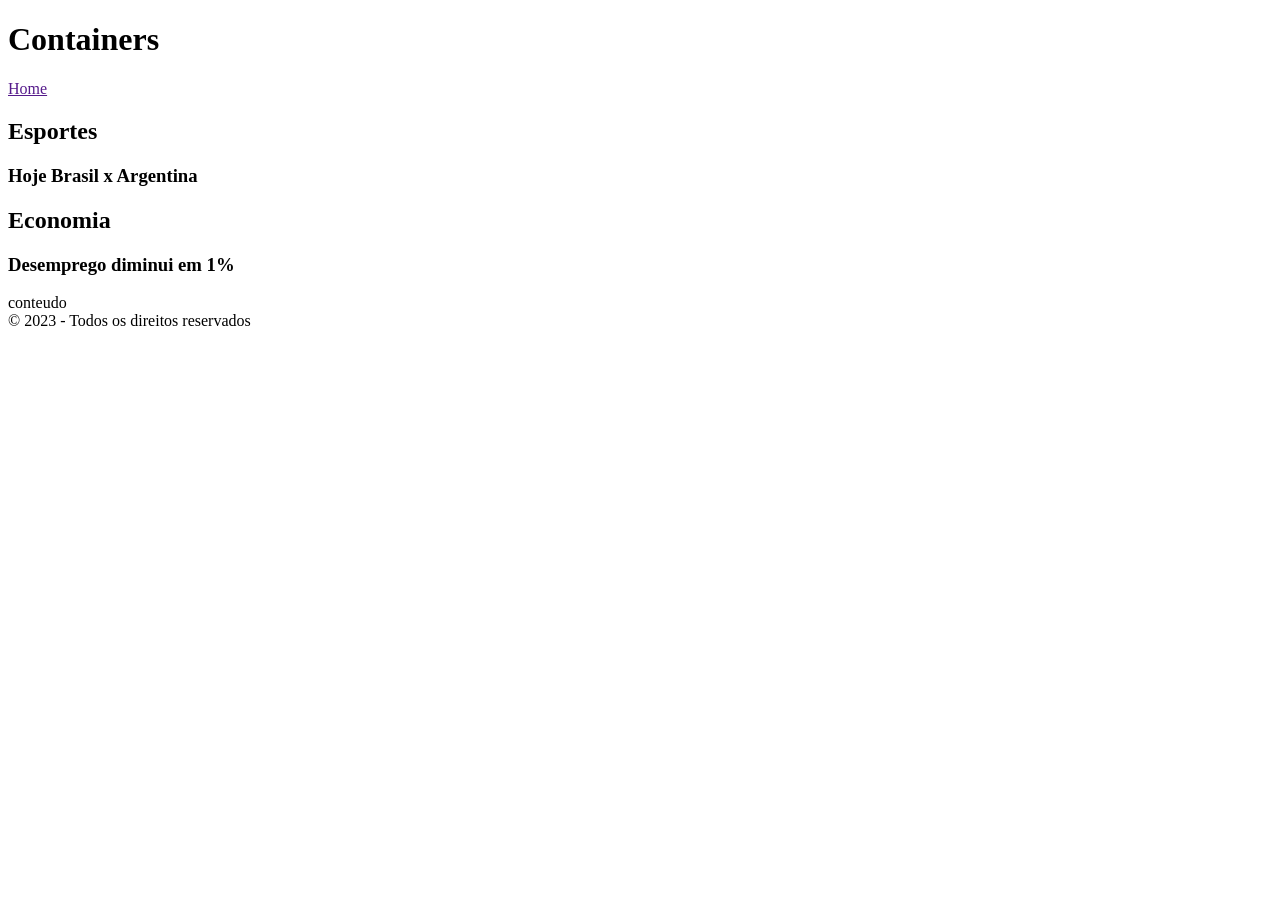
==== containers.html @ d3a9b2b3 "Add: Adicionando conteúdo do modulo 1" ====
<!DOCTYPE html>
<html lang="pt-br">
<head>
    <meta charset="UTF-8">
    <meta name="viewport" content="width=device-width, initial-scale=1.0">
    <title>Document</title>
</head>
<body>
    <header>
        <h1>Containers</h1>
        <nav>
            <a href="">Home</a>
        </nav>
    </header>
    <main>
        <div>
            <section>
                <h2>Esportes</h2>
                <article>
                    <h3>Hoje Brasil x Argentina</h3>
                </article>
            </section>
            <section>
                <h2>Economia</h2>
                <article>
                    <h3>Desemprego diminui em 1%</h3>
                </article>
            </section>
        </div>
    </main>
    <aside>
        conteudo
    </aside>
    <footer>
        &copy; 2023 - Todos os direitos reservados
    </footer>
</body>
</html>
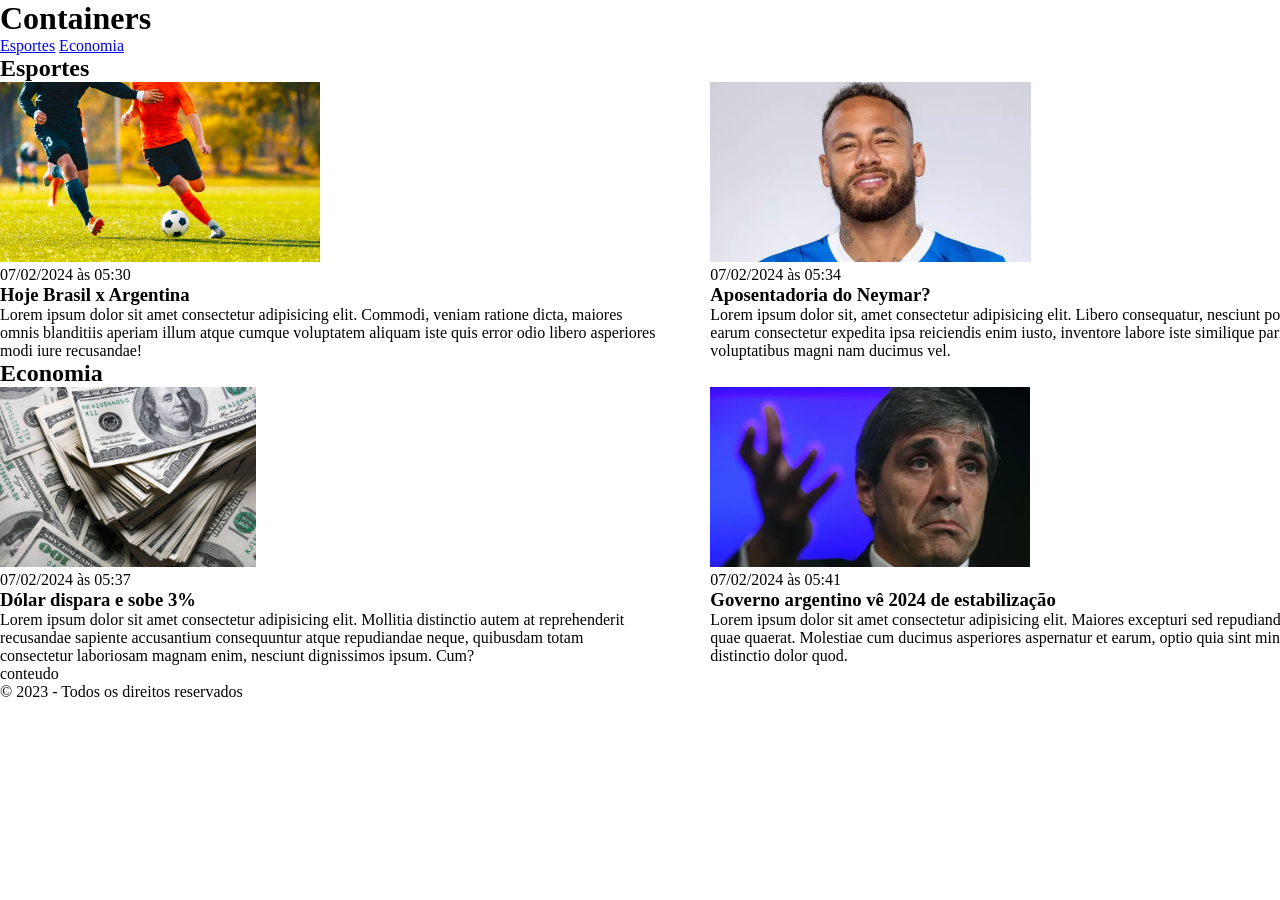
==== commit 1373e214: "add seção de finanças e esportes" ====
--- a/containers.html
+++ b/containers.html
@@ -4,29 +4,78 @@
     <meta charset="UTF-8">
     <meta name="viewport" content="width=device-width, initial-scale=1.0">
     <title>Document</title>
+    <link rel="stylesheet" href="main.css">
 </head>
 <body>
     <header>
-        <h1>Containers</h1>
-        <nav>
-            <a href="">Home</a>
-        </nav>
+        <div class="container">
+            <h1>Containers</h1>
+            <nav>
+                <ul>
+                    <li>
+                        <a href="#" title="Ir para seção de esportes">Esportes</a>
+                    </li>
+                    <li>
+                        <a href="#" title="Ir para seção de economia">Economia</a>
+                    </li>
+                </ul>
+            </nav>
+        </div>
     </header>
     <main>
-        <div>
-            <section>
-                <h2>Esportes</h2>
-                <article>
-                    <h3>Hoje Brasil x Argentina</h3>
-                </article>
-            </section>
-            <section>
-                <h2>Economia</h2>
-                <article>
-                    <h3>Desemprego diminui em 1%</h3>
-                </article>
-            </section>
-        </div>
+            <section id="esportes">
+                <div class="container">
+                    <h2>Esportes</h2>
+                    <div class="articles">
+                        <article>
+                            <img src="midias/jogadores.jpg" alt="jogadores de futebol" />
+                            <header>
+                                <time class="creation-date">07/02/2024 às 05:30</time>
+                            </header>
+                            <h3>Hoje Brasil x Argentina</h3>
+                            <p>
+                                Lorem ipsum dolor sit amet consectetur adipisicing elit. Commodi, veniam ratione dicta, maiores omnis blanditiis aperiam illum atque cumque voluptatem aliquam iste quis error odio libero asperiores modi iure recusandae!
+                            </p>
+                        </article>
+                        <article>
+                            <img src="midias/neymar.jpg" alt="Neymar sorrindo" />
+                            <header>
+                                <time class="creation-date">07/02/2024 às 05:34</time>
+                            </header>
+                            <h3>Aposentadoria do Neymar?</h3>
+                            <p>
+                                Lorem ipsum dolor sit, amet consectetur adipisicing elit. Libero consequatur, nesciunt porro quam earum consectetur expedita ipsa reiciendis enim iusto, inventore labore iste similique pariatur voluptatibus magni nam ducimus vel.
+                            </p>
+                        </article>
+                    </div>
+                </section>
+                    <section>
+                            <div class="container">
+                            <h2>Economia</h2>
+                            <div class="articles">
+                                <article>
+                                    <img src="midias/dolar.jpg" alt="Notas de dólar"/>
+                                    <header>
+                                        <time class="creation-date">07/02/2024 às 05:37</time>
+                                    </header>
+                                    <h3>Dólar dispara e sobe 3%</h3>
+                                    <p>
+                                        Lorem ipsum dolor sit amet consectetur adipisicing elit. Mollitia distinctio autem at reprehenderit recusandae sapiente accusantium consequuntur atque repudiandae neque, quibusdam totam consectetur laboriosam magnam enim, nesciunt dignissimos ipsum. Cum?
+                                    </p>
+                                </article>
+                                <article>
+                                    <img src="midias/governo argentino.jpg" alt="Ministro da economia da argentina"/>
+                                    <header>
+                                        <time class="creation-date">07/02/2024 às 05:41</time>
+                                        <h3>Governo argentino vê 2024 de estabilização</h3>
+                                        <p>
+                                            Lorem ipsum dolor sit amet consectetur adipisicing elit. Maiores excepturi sed repudiandae nemo, quae quaerat. Molestiae cum ducimus asperiores aspernatur et earum, optio quia sint minus aut distinctio dolor quod.
+                                        </p>
+                                    </header>
+                                </article>
+                            </div>
+                        </div>
+                    </section>
     </main>
     <aside>
         conteudo
--- a/main.css
+++ b/main.css
@@ -0,0 +1,28 @@
+* {
+    box-sizing: border-box;
+    margin: 0;
+    padding: 0;
+}
+
+header li{
+    display: inline;
+}
+
+.container {
+    width: 1366px;
+    margin: 0 auto;
+}
+
+.articles {
+    display: flex;
+    flex-wrap: wrap;
+    justify-content: space-between;
+}
+
+.articles article img {
+    height: 180px;
+}
+
+.articles article {
+    width: 48%;
+}
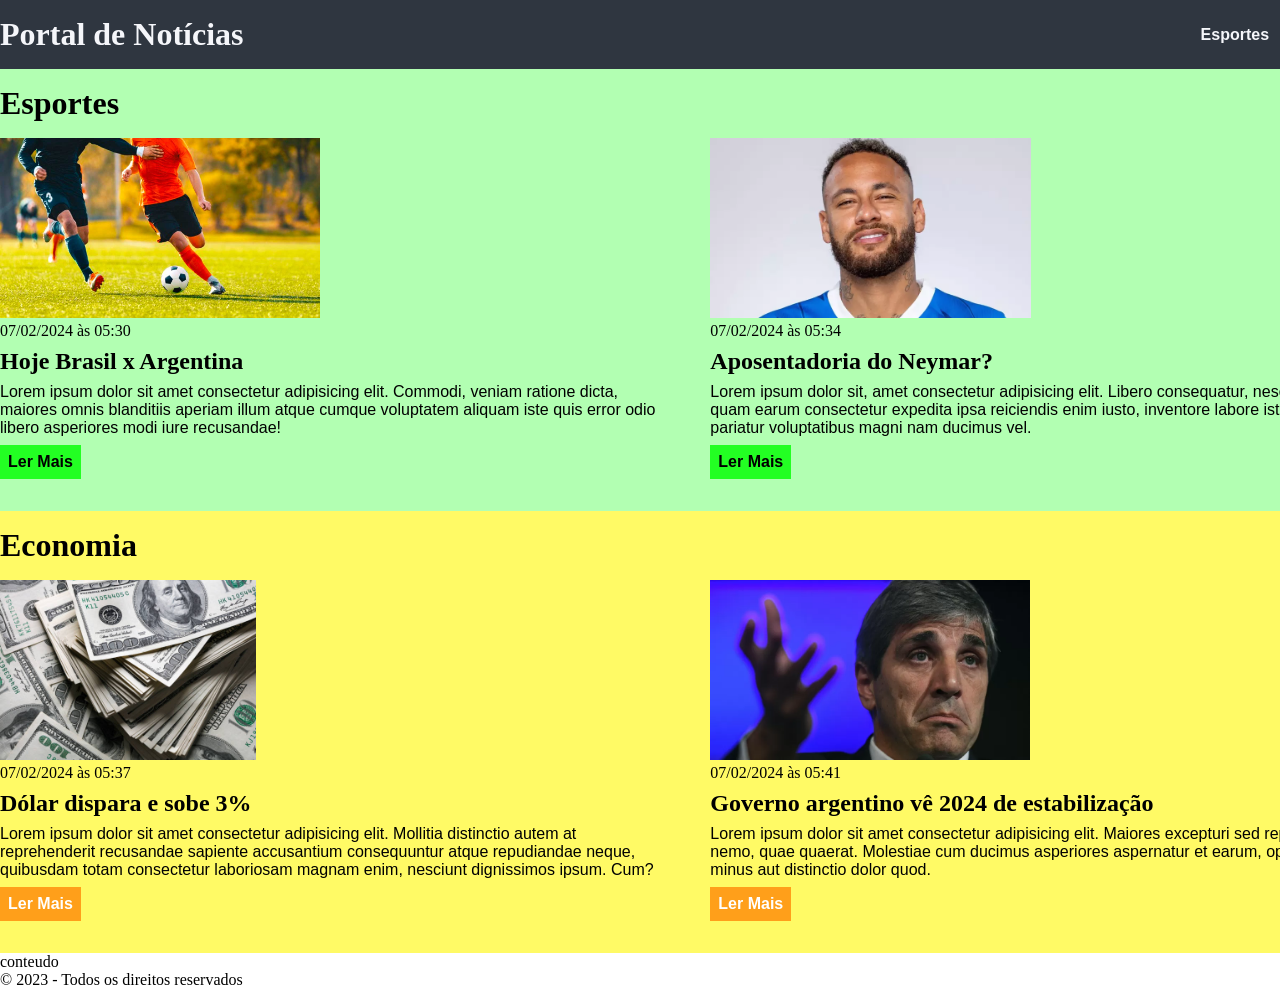
==== commit 6aa7e463: "add cor pras seções" ====
--- a/containers.html
+++ b/containers.html
@@ -9,14 +9,14 @@
 <body>
     <header>
         <div class="container">
-            <h1>Containers</h1>
+            <h1>Portal de Notícias</h1>
             <nav>
                 <ul>
                     <li>
-                        <a href="#" title="Ir para seção de esportes">Esportes</a>
+                        <a href="#esportes" title="Ir para seção de esportes">Esportes</a>
                     </li>
                     <li>
-                        <a href="#" title="Ir para seção de economia">Economia</a>
+                        <a href="#Economia" title="Ir para seção de economia">Economia</a>
                     </li>
                 </ul>
             </nav>
@@ -36,6 +36,7 @@
                             <p>
                                 Lorem ipsum dolor sit amet consectetur adipisicing elit. Commodi, veniam ratione dicta, maiores omnis blanditiis aperiam illum atque cumque voluptatem aliquam iste quis error odio libero asperiores modi iure recusandae!
                             </p>
+                            <a href="a" title="Leia mais sobre a notícia">Ler Mais</a>
                         </article>
                         <article>
                             <img src="midias/neymar.jpg" alt="Neymar sorrindo" />
@@ -46,10 +47,11 @@
                             <p>
                                 Lorem ipsum dolor sit, amet consectetur adipisicing elit. Libero consequatur, nesciunt porro quam earum consectetur expedita ipsa reiciendis enim iusto, inventore labore iste similique pariatur voluptatibus magni nam ducimus vel.
                             </p>
+                            <a href="a" title="Leia mais sobre a notícia">Ler Mais</a>
                         </article>
                     </div>
                 </section>
-                    <section>
+                    <section id="Economia">
                             <div class="container">
                             <h2>Economia</h2>
                             <div class="articles">
@@ -62,6 +64,7 @@
                                     <p>
                                         Lorem ipsum dolor sit amet consectetur adipisicing elit. Mollitia distinctio autem at reprehenderit recusandae sapiente accusantium consequuntur atque repudiandae neque, quibusdam totam consectetur laboriosam magnam enim, nesciunt dignissimos ipsum. Cum?
                                     </p>
+                                    <a href="a" title="Leia mais sobre a notícia">Ler Mais</a>
                                 </article>
                                 <article>
                                     <img src="midias/governo argentino.jpg" alt="Ministro da economia da argentina"/>
@@ -71,6 +74,7 @@
                                         <p>
                                             Lorem ipsum dolor sit amet consectetur adipisicing elit. Maiores excepturi sed repudiandae nemo, quae quaerat. Molestiae cum ducimus asperiores aspernatur et earum, optio quia sint minus aut distinctio dolor quod.
                                         </p>
+                                        <a href="a" title="Leia mais sobre a notícia">Ler Mais</a>
                                     </header>
                                 </article>
                             </div>
--- a/main.css
+++ b/main.css
@@ -4,8 +4,28 @@
     padding: 0;
 }
 
+header .container {
+    display:flex;
+    padding: 16px 0;
+    align-items: center;
+    justify-content: space-between;
+}
+
+body > header {
+    background-color: #2f3640;
+    color: #f5f6fa;
+}
+
 header li{
     display: inline;
+    font-family: Arial, Helvetica, sans-serif;
+    font-weight: bold;
+    margin-left: 16px;
+}
+
+header li a {
+    color: #f5f6fa;
+    text-decoration: none;
 }
 
 .container {
@@ -20,9 +40,67 @@
 }
 
 .articles article img {
-    height: 180px;
+   height: 180px;
 }
 
 .articles article {
     width: 48%;
+}
+
+section {
+    padding: 16px 0;
+}
+
+section h2,
+.articles article {
+    margin-bottom: 16px;
+}
+
+.articles article h3 {
+    margin-top: 8px;
+    margin-bottom: 8px;
+}
+
+.articles article a {
+    background-color: blue;
+    color: #fff;
+    padding: 8px;
+    display: inline-block;
+    text-decoration: none;
+    font-weight: bold;
+    margin-top: 8px;
+}
+
+.articles article a:hover {
+    text-decoration: underline;
+}
+
+.articles article p,
+.articles article a {
+    font-family: Arial, Helvetica, sans-serif;
+}
+
+.articles article h3 {
+    font-size: 24px;
+}
+
+section h2 {
+    font-size: 32px;
+}
+
+#esportes {
+    background-color: rgba(0,255,0,0.3);
+}
+
+#esportes .articles article a {
+    background-color: rgba(0,255,0,0.8);
+    color: #000;
+}
+
+#Economia {
+    background-color: #fffa65;
+}
+
+#Economia .articles article a {
+    background-color: #ff9f1a;
 }
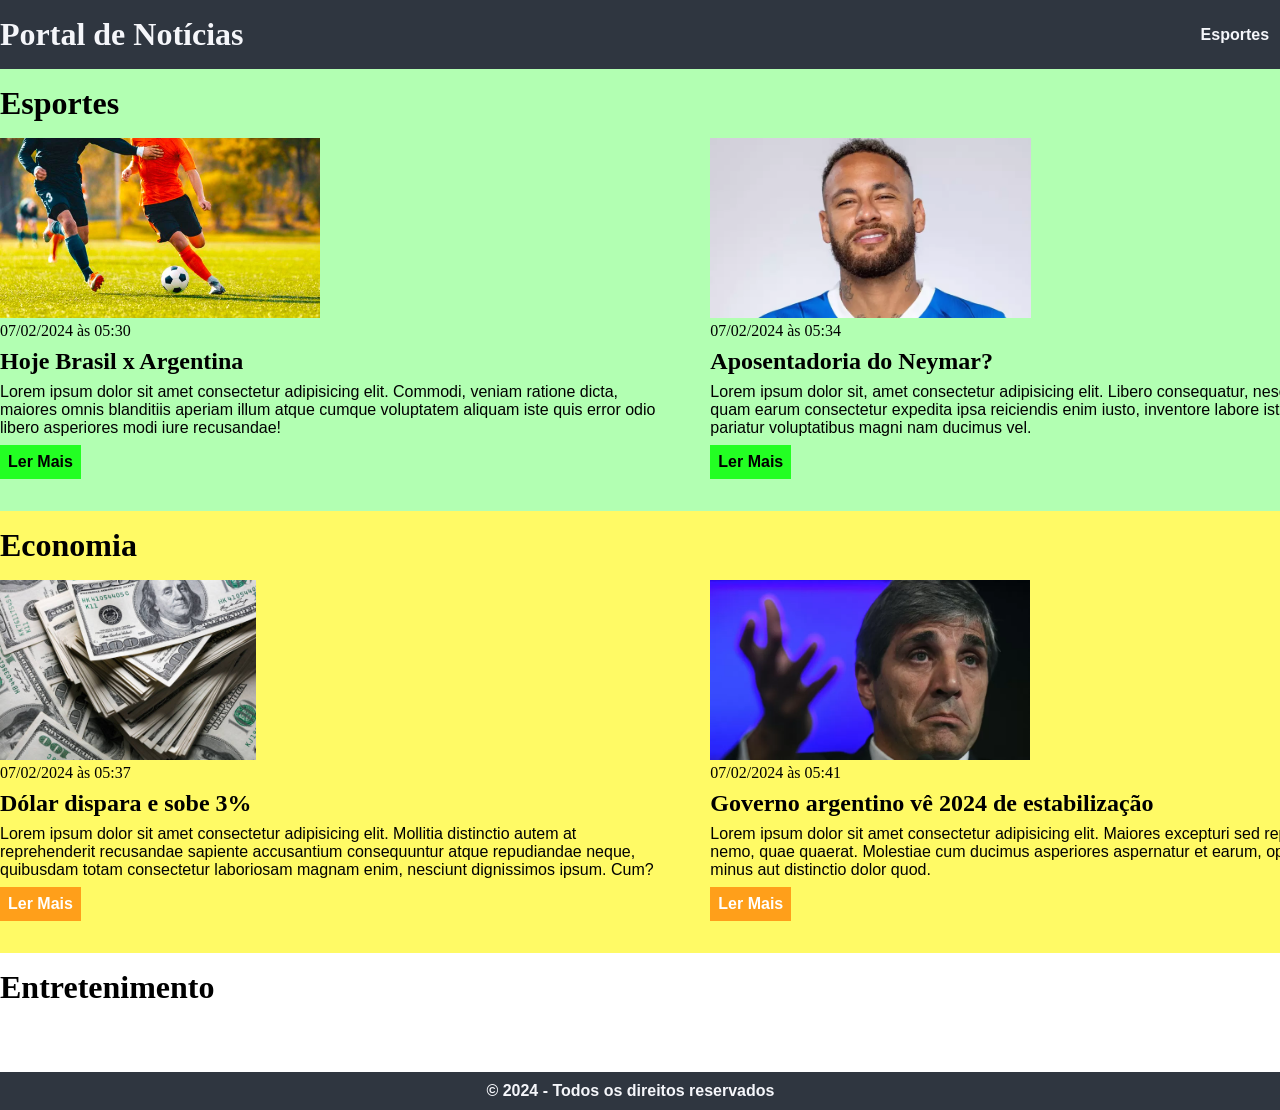
==== commit 54b98749: "remove imgs" ====
--- a/containers.html
+++ b/containers.html
@@ -80,12 +80,24 @@
                             </div>
                         </div>
                     </section>
+                    <section id="Entretenimento">
+                        <div class="container">
+                            <h2>Entretenimento</h2>
+                            <div class="articles">
+                                <article>
+                                    <img src="">
+                                </article>
+                            </div>
+                        </div>
+                    </section>
     </main>
     <aside>
         conteudo
     </aside>
     <footer>
-        &copy; 2023 - Todos os direitos reservados
+        <div class="container">
+            &copy; 2024 - Todos os direitos reservados
+        </div>
     </footer>
 </body>
 </html>
--- a/main.css
+++ b/main.css
@@ -14,6 +14,20 @@
 body > header {
     background-color: #2f3640;
     color: #f5f6fa;
+}
+
+body > footer {
+    background-color: #2f3640;
+    color: #f5f6fa;
+    font-family: Arial, Helvetica, sans-serif;
+    font-weight: 600;
+}
+
+footer .container {
+    display:flex;
+    padding: 10px 0;
+    padding-left: 38%;
+    align-items: center;
 }
 
 header li{
@@ -103,4 +117,8 @@
 
 #Economia .articles article a {
     background-color: #ff9f1a;
+}
+
+aside {
+    display: none;
 }
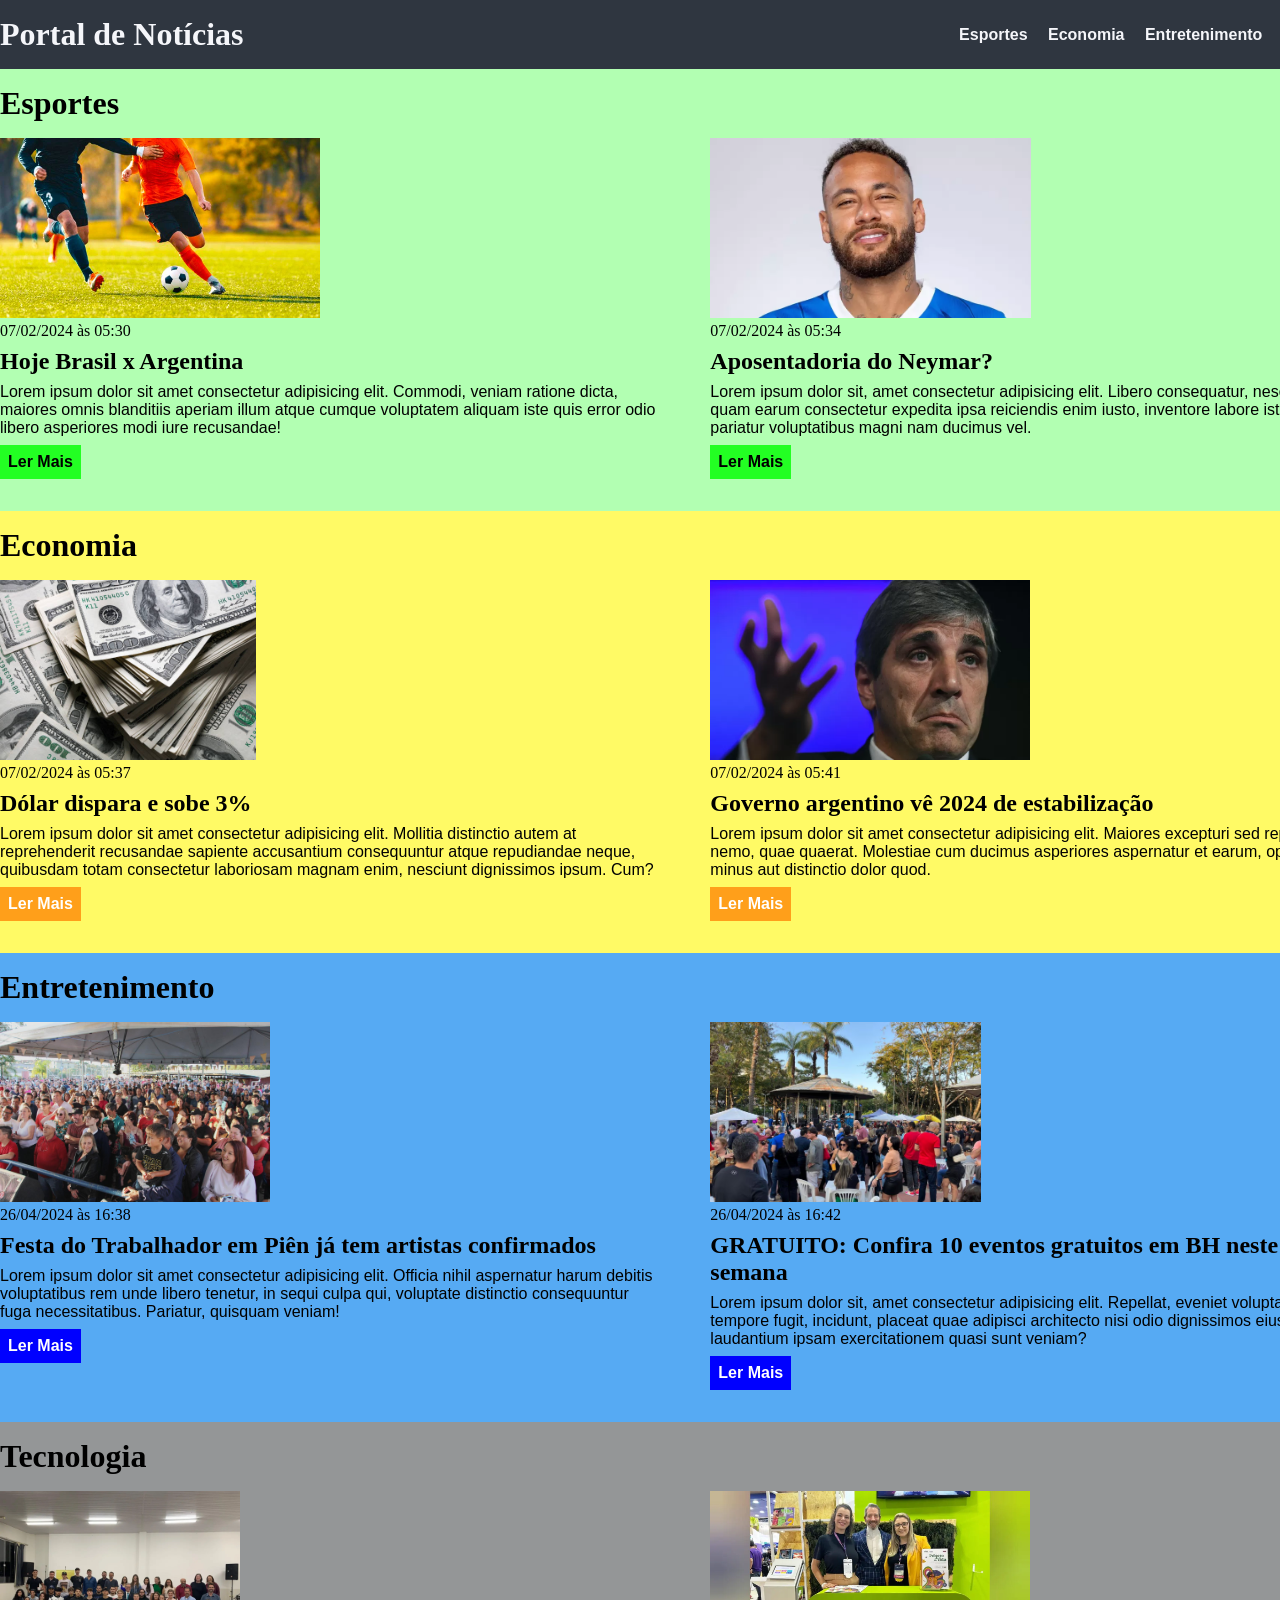
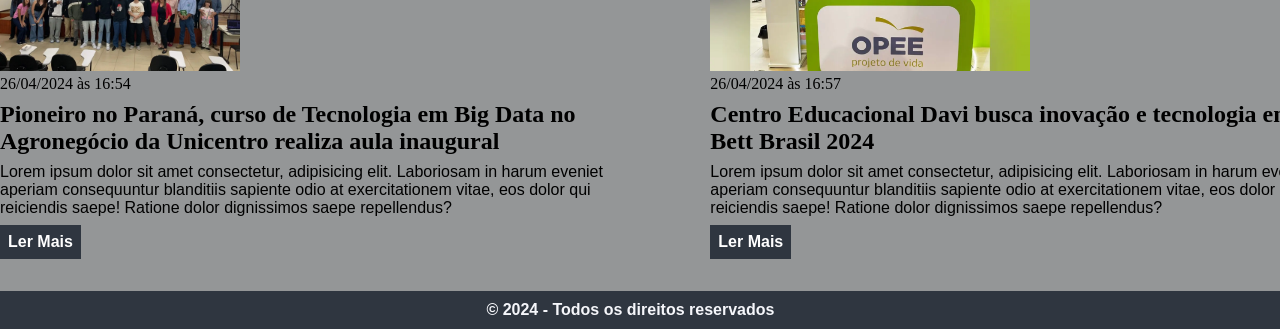
==== commit b97ae265: "att index portal de noticias" ====
--- a/containers.html
+++ b/containers.html
@@ -17,6 +17,12 @@
                     </li>
                     <li>
                         <a href="#Economia" title="Ir para seção de economia">Economia</a>
+                    </li>
+                    <li>
+                        <a href="#entretenimento" title="Ir para seção de entretenimento">Entretenimento</a>
+                    </li>
+                    <li>
+                        <a href="#tecnologia" title="Ir para seção de tecnologia">Tecnologia</a>
                     </li>
                 </ul>
             </nav>
@@ -80,12 +86,60 @@
                             </div>
                         </div>
                     </section>
-                    <section id="Entretenimento">
+                    <section id="entretenimento">
                         <div class="container">
                             <h2>Entretenimento</h2>
                             <div class="articles">
                                 <article>
-                                    <img src="">
+                                    <img src="midias/festa-do-trabalhador-em-pien-ja-tem-artistas-confirmados-64314.jpg" alt="multidão festejando">
+                                    <header>
+                                        <time class="creation-date">26/04/2024 às 16:38</time>
+                                        <h3>Festa do Trabalhador em Piên já tem artistas confirmados</h3>
+                                        <p>
+                                            Lorem ipsum dolor sit amet consectetur adipisicing elit. Officia nihil aspernatur harum debitis voluptatibus rem unde libero tenetur, in sequi culpa qui, voluptate distinctio consequuntur fuga necessitatibus. Pariatur, quisquam veniam!
+                                        </p>
+                                        <a href="a" title="Leia mais sobre a notícia">Ler Mais</a>
+                                    </header>
+                                </article>
+                                <article>
+                                    <img src="midias/WhatsApp-Image-2024-04-25-at-09-39-30-jpeg.jpg" alt="Pessoas reunidas em um evento">
+                                    <header>
+                                        <time class="creation-date">26/04/2024 às 16:42</time>
+                                        <h3>GRATUITO: Confira 10 eventos gratuitos em BH neste fim de semana</h3>
+                                        <p>
+                                            Lorem ipsum dolor sit, amet consectetur adipisicing elit. Repellat, eveniet voluptatem libero tempore fugit, incidunt, placeat quae adipisci architecto nisi odio dignissimos eius quis laudantium ipsam exercitationem quasi sunt veniam?
+                                        </p>
+                                        <a href="a" title="Leia mais sobre a notícia">Ler Mais</a>
+                                    </header>
+                                </article>
+                            </div>
+                        </div>
+                    </section>
+                    <section id="tecnologia">
+                        <div class="container">
+                            <h2>Tecnologia</h2>
+                            <div class="articles">
+                                <article>
+                                    <img src="midias/928ca455c10e9db4dd154b7cdc85026d14fa898a.jpg" alt="Turma do curso">
+                                    <header>
+                                        <time class="creation-date">26/04/2024 às 16:54</time>
+                                        <h3>Pioneiro no Paraná, curso de Tecnologia em Big Data no Agronegócio da Unicentro realiza aula inaugural</h3>
+                                        <p>
+                                            Lorem ipsum dolor sit amet consectetur, adipisicing elit. Laboriosam in harum eveniet aperiam consequuntur blanditiis sapiente odio at exercitationem vitae, eos dolor qui reiciendis saepe! Ratione dolor dignissimos saepe repellendus?
+                                        </p>
+                                        <a href="a" title="Leia mais sobre a notícia">Ler Mais</a>
+                                    </header>
+                                </article>
+                                <article>
+                                    <img src="midias/tecno2.jpg" alt="tres pessoas posando para foto">
+                                    <header>
+                                        <time class="creation-date">26/04/2024 às 16:57</time>
+                                        <h3>Centro Educacional Davi busca inovação e tecnologia em Feira Bett Brasil 2024</h3>
+                                        <p>
+                                            Lorem ipsum dolor sit amet consectetur, adipisicing elit. Laboriosam in harum eveniet aperiam consequuntur blanditiis sapiente odio at exercitationem vitae, eos dolor qui reiciendis saepe! Ratione dolor dignissimos saepe repellendus?
+                                        </p>
+                                        <a href="a" title="Leia mais sobre a notícia">Ler Mais</a>
+                                    </header>
                                 </article>
                             </div>
                         </div>
--- a/main.css
+++ b/main.css
@@ -121,4 +121,16 @@
 
 aside {
     display: none;
+}
+
+#entretenimento {
+    background-color: rgba(44, 149, 241,0.8);
+}
+
+#tecnologia {
+    background-color: rgba(43, 46, 48, 0.5);
+}
+
+#tecnologia .articles article a {
+background-color: #2f3640;
 }
